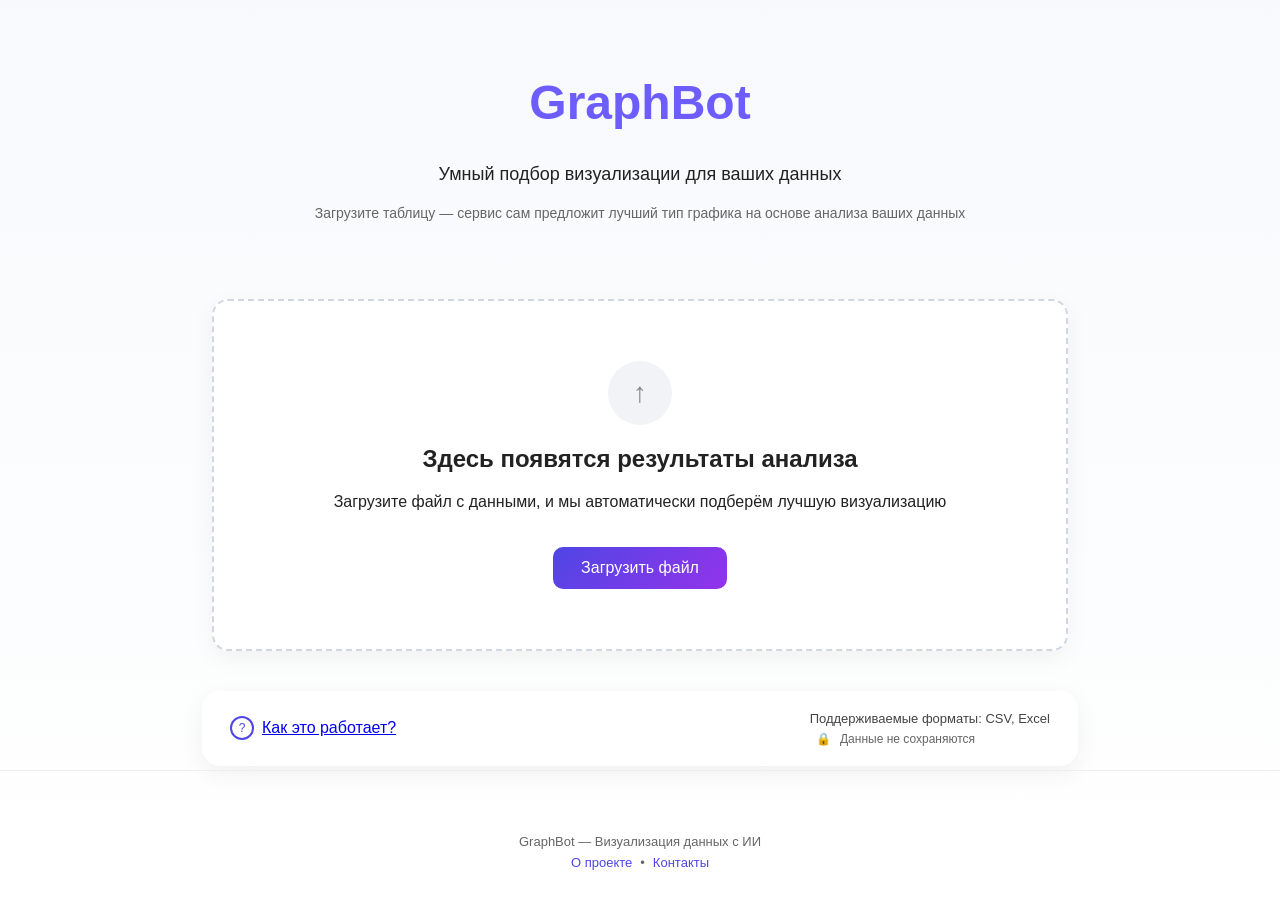
==== templates/index.html @ bb2b80c0 "cleaned up some files and folders" ====
<!DOCTYPE html>
<html lang="ru">
<head>
    <meta charset="UTF-8">
    <title>GraphBot</title>

    <!-- Подключение файла стилей, где описан внешний вид всех элементов -->
    <link rel="stylesheet" href="/static/style.css">

</head>
<body>

    <!-- Основной контейнер всей страницы (обёртка сайта) -->
    <div class="page">

        <!-- Верхний главный блок сайта с названием и описанием сервиса -->
        <section class="hero">

            <!-- Название сервиса (логотип текстом) -->
            <h1 class="logo">GraphBot</h1>

            <!-- Короткий слоган под названием -->
            <p class="tagline">Умный подбор визуализации для ваших данных</p>

            <!-- Подробное пояснение что делает сервис -->
            <p class="subtitle">
                Загрузите таблицу — сервис сам предложит лучший тип графика на основе анализа ваших данных
            </p>

        </section>

        <!-- Блок с большой карточкой загрузки данных -->
        <section class="upload-card">

            <!-- Карточка с пунктирной рамкой и кнопкой загрузки -->
            <div class="upload-box">

                <!-- Круглая иконка со стрелкой загрузки -->
                <div class="upload-icon">

                    <!-- Символ стрелки внутри иконки -->
                    <span class="arrow">↑</span>

                </div>

                <!-- Заголовок области результата -->
                <h2>Здесь появятся результаты анализа</h2>

                <!-- Описание что нужно сделать пользователю -->
                <p>Загрузите файл с данными, и мы автоматически подберём лучшую визуализацию</p>

                <!-- Кнопка открытия всплывающего окна загрузки -->
                <button class="upload-button" onclick="openModal()">Загрузить файл</button>

            </div>

        </section>

        <section class="loading-card" id="loadingCard">

            <div class="loader"></div>

            <h3>Анализируем данные...</h3>
            <p>Подбираем оптимальный тип графика</p>

        </section>

        <section class="result-card" id="resultCard" style="display:none;">

            <h2>Результаты анализа</h2>

        
            <div class="analysis-container">

                <!-- БЛОК ГРАФИКА -->
                <div id="chart-container" style="text-align:center; margin-bottom: 30px;">
                    <!-- сюда будет вставляться график -->
                </div>

                <!-- БЛОК КНОПОК -->
                <div id="chart-buttons" style="text-align:center;">
                    <!-- сюда генерируются кнопки -->
                </div>

            </div>


            <button class="download-btn">Скачать график</button>

            <!-- КНОПКИ УПРАВЛЕНИЯ — ВНУТРИ result-card -->
            <div class="chart-actions">
                <button>Другой тип</button>
                <button>Настроить цвета</button>
                <button>Исключить типы</button>
                <button class="primary">Новый файл</button>
            </div>

        </section>

        <!-- Нижняя информационная панель под карточкой -->
        <section class="info-bar">

            <!-- Левая часть панели — ссылка "Как это работает?" -->
            <div class="info-left">

                <!-- Кружок со знаком вопроса -->
                <span class="question-icon">?</span>

                <a href="how.html">Как это работает?</a>

            </div>

            <!-- Правая часть панели с форматами и безопасностью -->
            <div class="info-right">

                <!-- Текст поддерживаемых форматов файлов -->
                <span>Поддерживаемые форматы: CSV, Excel</span>

                <!-- Строка про безопасность данных -->
                <span class="secure">

                    <!-- Иконка замка -->
                    <span class="lock-icon">🔒</span>

                    Данные не сохраняются

                </span>

            </div>

        </section>

        <!-- Подвал сайта -->
        <footer class="footer">

            <!-- Название сервиса в подвале -->
            <p class="footer-title">GraphBot — Визуализация данных с ИИ</p>

            <!-- Ссылки на дополнительные страницы -->
            <div class="footer-links">

                <a href="#">О проекте</a>
                <span>•</span>
                <a href="#">Контакты</a>

            </div>

        </footer>

    </div>

    <!-- Затемнённый фон для модального окна загрузки -->
    <div class="modal-overlay" id="uploadModal">

        <!-- Само всплывающее окно -->
        <div class="modal">

            <!-- Верхняя панель модального окна -->
            <div class="modal-header">

                <!-- Заголовок окна -->
                <h3>Загрузить файл</h3>

                <!-- Кнопка закрытия (крестик) -->
                <span class="modal-close" onclick="closeModal()">✕</span>

            </div>

            <!-- Основная часть модального окна -->
            <div class="modal-body">

                <!-- Область drag & drop загрузки файла -->
                <div class="drop-zone">

                    <!-- Круглая иконка загрузки -->
                    <div class="drop-icon">⬆</div>

                    <!-- Основная надпись -->
                    <p class="drop-main">Перетащите файл сюда</p>

                    <!-- Альтернативный способ выбора файла -->
                    <p class="drop-sub">
                        или <span class="drop-link" onclick="openFile()">нажмите, чтобы выбрать файл</span>
                    </p>

                    <input type="file" id="fileInput" hidden accept=".csv,.xls,.xlsx">

                </div>

                <!-- Информация о форматах и ограничениях -->
                <p class="modal-info">
                    Поддерживаются файлы CSV и Excel (.xlsx, .xls)<br>
                    Максимальный размер файла: 10 MB
                </p>

            </div>

            <!-- Нижняя панель с кнопками -->
            <div class="modal-footer">

                <!-- Кнопка закрытия окна -->
                <button class="btn-cancel" onclick="closeModal()">Отмена</button>

                <!-- Кнопка подтверждения -->
                <button class="btn-primary">Продолжить</button>

            </div>

        </div>

    </div>

    <!-- Скрипты управления открытием и закрытием модального окна -->
    <script>

        let selectedFile = null

        function openModal() {
            document.getElementById("uploadModal").style.display = "flex"
        }

        function closeModal() {
            document.getElementById("uploadModal").style.display = "none"
        }

        function openFile() {
            document.getElementById("fileInput").click()
        }

        const dropZone = document.querySelector(".drop-zone")
        const fileInput = document.getElementById("fileInput")

        fileInput.addEventListener("change", e => {
            selectedFile = e.target.files[0]
            showFile(selectedFile)
        })

        dropZone.addEventListener("dragover", e => {
            e.preventDefault()
        })

        dropZone.addEventListener("drop", e => {
            e.preventDefault()
            selectedFile = e.dataTransfer.files[0]
            showFile(selectedFile)
        })

        async function showFile(file) {
            if (!file) return

            closeModal()

            document.querySelector(".upload-card").style.display = "none"
            document.getElementById("loadingCard").style.display = "block"

            const formData = new FormData()
            formData.append("file", file)

            const response = await fetch("/analyze", {
                method: "POST",
                body: formData
            })

            const data = await response.json()

            window.sessionId = data.session_id
            window.recommendations = data.recommendations

            document.getElementById("loadingCard").style.display = "none"
            document.getElementById("resultCard").style.display = "block"

            renderChartOptions()
        }

        function renderChartOptions() {

            const container = document.getElementById("chart-buttons")
            container.innerHTML = ""

            window.recommendations.forEach((rec, index) => {
                const card = document.createElement("button")
                card.type = "button"
                card.className = "chart-option-btn"
                card.onclick = () => buildChart(index)

                // Картинка (заготовка)
                const img = document.createElement("img")
                img.className = "chart-option-img"
                const iconMap = {
                    "bar_chart": "bar_chart.png",
                    "pie_chart": "pie_chart.png",
                    "histogram": "histogram.png",
                    "scatter_plot": "scatter_plot.png",
                    "boxplot": "boxplot.png",
                    "area_chart": "area_chart.png",
                    "bubble_chart": "bubble_chart.png",
                    "heatmap": "heatmap.png",
                    "line_chart": "line_chart.png",
                    "stacked_bar_chart": "stacked_bar_chart.png"
                }

                img.src = "static/icons/" + iconMap[rec.type]
                
                // Название
                const title = document.createElement("div")
                title.className = "chart-option-title"
                title.innerText = rec.type

                // Описание
                const desc = document.createElement("div")
                desc.className = "chart-option-desc"
                desc.innerText = rec.why

                card.appendChild(img)
                card.appendChild(title)
                card.appendChild(desc)

                container.appendChild(card)
            })

        }


        async function buildChart(index) {

            const response = await fetch("/build_chart", {
                method: "POST",
                headers: {
                    "Content-Type": "application/json"
                },
                body: JSON.stringify({
                    session_id: window.sessionId,
                    chart_index: index
                })
            })
            const blob = await response.blob()
            const url = URL.createObjectURL(blob)
            // const data = await response.json();

            const chartContainer = document.getElementById("chart-container");

            // УДАЛЯЕМ старый график
            chartContainer.innerHTML = "";

            // Создаем новый img
            const img = document.createElement("img");
            img.src = url; // защита от кэша
            img.style.maxWidth = "800px";
            img.style.borderRadius = "10px";

            chartContainer.appendChild(img);
        }


    </script>

</body>
</html>
---- static/style.css ----
/* Общие настройки страницы: убираем отступы браузера, задаём шрифт и фон */
body {
    margin: 0;
    font-family: Arial, sans-serif;
    background: linear-gradient(#f7f9fc, #ffffff); /* плавный светлый фон */
    color: #222; /* основной цвет текста */
}


/* Основной контейнер сайта — растягивается на весь экран и выстраивает блоки вертикально */
.page {
    min-height: 100vh;
    display: flex;
    flex-direction: column;
    align-items: center;
}


/* Верхний блок с названием и описанием */
.hero {
    text-align: center;       /* текст по центру */
    margin-top: 25px;         /* отступ сверху */
    max-width: 800px;         /* ограничение ширины */
    line-height: 1.6;         /* расстояние между строками */
}


/* Название ChartBot */
.logo {
    font-size: 48px;          /* крупный текст */
    color: #6d5dfc;           /* фиолетовый цвет */
    margin-bottom: 10px;
}


/* Короткий слоган */
.tagline {
    font-size: 18px;
    margin-bottom: 8px;
}


/* Дополнительное описание */
.subtitle {
    font-size: 14px;
    color: #666;              /* серый для мягкости */
}


/* Блок карточки загрузки */
.upload-card {
    margin-top: 60px;
}


/* Основная карточка загрузки файла */
.upload-box {
    border: 2px dashed #d0d7e2;          /* пунктирная рамка */
    border-radius: 16px;                /* скругление углов */
    padding: 60px 120px;                /* внутренние отступы */
    text-align: center;
    background: white;
    box-shadow: 0 8px 25px rgba(0,0,0,0.05); /* тень */
    max-width: 900px;
}


/* Круглая иконка загрузки */
.upload-icon {
    width: 64px;
    height: 64px;
    margin: 0 auto 20px;
    border-radius: 50%;        /* делает круг */
    background: #f1f3f7;
    display: flex;
    align-items: center;
    justify-content: center;
}


/* Стрелка внутри круга */
.upload-icon .arrow {
    font-size: 28px;
    color: #8b8b8b;
}


/* Кнопка "Загрузить файл" */
.upload-button {
    margin-top: 20px;
    background: linear-gradient(135deg, #4f46e5, #9333ea); /* градиент */
    border: none;
    color: white;
    padding: 12px 28px;
    border-radius: 10px;
    font-size: 16px;
    cursor: pointer;
}


/* Эффект наведения на кнопку */
.upload-button:hover {
    opacity: 0.9; /* немного прозрачнее */
}


/* Информационная панель под карточкой */
.info-bar {
    margin-top: 40px;
    width: 820px;
    background: white;
    padding: 20px 28px;
    border-radius: 18px;
    box-shadow: 0 8px 24px rgba(0,0,0,0.06);
    display: flex;
    justify-content: space-between;
    align-items: center;
}


/* Левая часть панели "Как это работает?" */
.info-left {
    display: flex;
    align-items: center;
    gap: 8px;
    color: #4f46e5;
    font-weight: 500;
    cursor: pointer;
}


/* Правая часть панели с форматами */
.info-right {
    display: flex;
    flex-direction: column;
    gap: 6px;
    font-size: 13px;
    color: #444;
}


/* Текст про безопасность данных */
.info-right .secure {
    color: #666;
    font-size: 12px;
}


/* Кружок с вопросом */
.question-icon {
    display: inline-flex;
    width: 20px;
    height: 20px;
    border-radius: 50%;
    border: 2px solid #4f46e5;
    color: #4f46e5;
    align-items: center;
    justify-content: center;
    font-size: 12px;
}


/* Отступ у иконки замка */
.lock-icon {
    margin: 0 6px;
}


/* Подвал сайта */
.footer {
    margin-top: auto;
    padding: 50px 0 30px;
    text-align: center;
    font-size: 13px;
    color: #666;
    border-top: 1px solid #eee;
    width: 100%;
}


/* Заголовок подвала */
.footer-title {
    font-weight: 500;
    margin-bottom: 6px;
}


/* Авторские права */
.footer-copy {
    margin-bottom: 8px;
}


/* Контейнер ссылок подвала */
.footer-links {
    display: flex;
    justify-content: center;
    gap: 8px;
}


/* Стили ссылок */
.footer-links a {
    color: #4f46e5;
    text-decoration: none;
}


/* Подчёркивание при наведении */
.footer-links a:hover {
    text-decoration: underline;
}


/* Затемнение фона при открытой модалке */
.modal-overlay {
    position: fixed;
    inset: 0;
    background: rgba(0,0,0,0.45);
    display: none;
    justify-content: center;
    align-items: center;
    z-index: 1000;
}


/* Окно загрузки файла */
.modal {
    background: white;
    width: 560px;
    border-radius: 16px;
    box-shadow: 0 20px 40px rgba(0,0,0,0.2);
    overflow: hidden;
}


/* Верхняя панель модального окна */
.modal-header {
    display: flex;
    justify-content: space-between;
    align-items: center;
    padding: 16px 20px;
    border-bottom: 1px solid #eee;
}


/* Кнопка закрытия */
.modal-close {
    cursor: pointer;
    font-size: 18px;
    color: #888;
}


/* Основное содержимое окна */
.modal-body {
    padding: 24px;
}


/* 👉 Зона перетаскивания файла (drag & drop) */
.drop-zone {
    transition: 0.2s ease;           /* плавное изменение цвета */
    border: 2px dashed #d0d7e2;      /* пунктирная рамка */
    border-radius: 14px;             /* скругление углов */
    padding: 50px;                   /* внутренний отступ */
    text-align: center;
}


/* Подсветка зоны при наведении */
.drop-zone:hover {
    border-color: #4f46e5;           /* рамка становится синей */
    background: #f5f7ff;             /* лёгкий синий фон */
}


/* Круглая иконка внутри дроп-зоны */
.drop-icon {
    width: 48px;
    height: 48px;
    border-radius: 50%;
    background: #eef2ff;
    display: flex;
    align-items: center;
    justify-content: center;
    margin: 0 auto 14px;
    color: #4f46e5;
    font-size: 22px;
}


/* Основный текст дроп-зоны */
.drop-main {
    font-weight: 500;
}


/* Второстепенный текст */
.drop-sub {
    font-size: 14px;
    color: #666;
}


/* Ссылка выбора файла */
.drop-link {
    color: #4f46e5;
    cursor: pointer;
}


/* Информация под дроп-зоной */
.modal-info {
    margin-top: 18px;
    font-size: 12px;
    color: #777;
    text-align: center;
}


/* Нижняя панель кнопок */
.modal-footer {
    display: flex;
    justify-content: flex-end;
    gap: 12px;
    padding: 16px 20px;
    border-top: 1px solid #eee;
}


/* Кнопка отмены */
.btn-cancel {
    background: none;
    border: none;
    color: #666;
    cursor: pointer;
}


/* Основная кнопка продолжения */
.btn-primary {
    background: linear-gradient(135deg, #4f46e5, #9333ea);
    border: none;
    color: white;
    padding: 10px 22px;
    border-radius: 10px;
    cursor: pointer;
}

/* ===============================
   Страница "Как это работает"
=================================*/

.how-page {
    max-width: 1100px;
    margin: 0 auto;
    padding: 60px 20px 100px;
}

/* Ссылка назад */
.back-link {
    color: #4f46e5;
    text-decoration: none;
    font-size: 14px;
}

    .back-link:hover {
        text-decoration: underline;
    }

/* Заголовок */
.how-hero {
    text-align: center;
    margin-top: 40px;
    margin-bottom: 60px;
}

    .how-hero h1 {
        font-size: 42px;
        color: #6d5dfc;
    }

    .how-hero p {
        color: #666;
    }

/* Сетка шагов */
.steps {
    display: grid;
    grid-template-columns: repeat(2, 1fr);
    gap: 24px;
}


/* Иконка шага */
.step-icon {
    width: 64px;
    height: 64px;
    border-radius: 16px;
    display: flex;
    align-items: center;
    justify-content: center;
    font-size: 28px;
    color: white;
    flex-shrink: 0;
}

    .step-icon.blue {
        background: linear-gradient(135deg, #3b82f6, #2563eb);
    }

    .step-icon.purple {
        background: linear-gradient(135deg, #9333ea, #7e22ce);
    }

    .step-icon.pink {
        background: linear-gradient(135deg, #ec4899, #db2777);
    }

    .step-icon.orange {
        background: linear-gradient(135deg, #f97316, #ea580c);
    }


/* Почему ChartBot */
.why-block {
    margin-top: 80px;
    text-align: center;
}

.why-items {
    margin-top: 40px;
    display: flex;
    justify-content: space-between;
    gap: 24px;
}

.why-item {
    padding: 20px;
    flex: 1;
}

.why-icon {
    font-size: 28px;
    margin-bottom: 12px;
}

/* Кнопка */
.try-button {
    margin-top: 40px;
    background: linear-gradient(135deg, #4f46e5, #9333ea);
    border: none;
    color: white;
    padding: 14px 36px;
    border-radius: 14px;
    cursor: pointer;
    font-size: 16px;
}

.how-title {
    text-align: center;
    font-size: 48px;
    font-weight: 700;
    color: #6d5dfc;
    margin-bottom: 12px;
}

.how-subtitle {
    text-align: center;
    font-size: 18px;
    color: #666;
    margin-bottom: 50px;
}

.step-card {
    background: white;
    padding: 30px;
    border-radius: 20px;
    box-shadow: 0 10px 25px rgba(0,0,0,0.06);
    display: flex;
    gap: 20px;
    align-items: flex-start;
}

.step-number {
    font-size: 31px;
    font-weight: 800;
    color: #d1d9e6;
}

.step-title {
    font-size: 22px;
    font-weight: 600;
    margin-bottom: 6px;
}

.step-text {
    font-size: 15px;
    color: #666;
    line-height: 1.6;
}

.step-header {
    display: flex;
    align-items: center;
    gap: 10px;
}
.why-card {
    background: white;
    padding: 36px 40px;
    border-radius: 22px;
    box-shadow: 0 10px 30px rgba(0,0,0,0.06);
}

.why-grid {
    margin-top: 28px;
    display: grid;
    grid-template-columns: repeat(3, 1fr);
    gap: 28px;
}

.why-circle {
    width: 48px;
    height: 48px;
    border-radius: 50%;
    background: #f1f3ff;
    display: flex;
    align-items: center;
    justify-content: center;
    font-size: 22px;
    margin: 0 auto 14px;
}

.why-item p {
    color: #888;
    line-height: 1.45;
    font-size: 12.5px;
}

.result-card {
    margin-top: 60px;
    background: white;
    padding: 40px;
    border-radius: 22px;
    box-shadow: 0 10px 30px rgba(0,0,0,0.06);
    width: 900px;
}

.result-explain {
    background: #f1f6ff;
    border-radius: 12px;
    padding: 14px;
    margin: 20px 0;
    color: #333;
}

.chart-placeholder {
    height: 300px;
    border-radius: 14px;
    background: #f5f5f5;
    display: flex;
    align-items: center;
    justify-content: center;
    color: #888;
    font-size: 18px;
}

.result-card {
    background: white;
    padding: 32px;
    border-radius: 22px;
    box-shadow: 0 10px 30px rgba(0,0,0,0.06);
    max-width: 900px;
    margin: 40px auto;
}

.result-reason {
    background: #f3f7ff;
    border: 1px solid #cfe0ff;
    padding: 16px;
    border-radius: 12px;
    margin-bottom: 24px;
    font-size: 14px;
}

.result-chart {
    height: 360px;
    border-radius: 16px;
    background: #f6f7fb;
    display: flex;
    align-items: center;
    justify-content: center;
    color: #777;
}

.download-btn {
    margin-top: 16px;
    background: #4f46e5;
    color: white;
    border: none;
    padding: 10px 20px;
    border-radius: 10px;
    cursor: pointer;
}

/* Контейнер кнопок */
#chart-buttons {
    display: flex;
    flex-wrap: wrap;          /* перенос на новую строку */
    justify-content: center;  /* выравнивание по центру */
    gap: 20px;                /* расстояние между карточками */
    margin-top: 30px;
}

    /* Карточка-кнопка */
    .chart-option-btn {
        width: 200px;
        height: 240px;

        background: white;
        border-radius: 12px;
        border: 1px solid #e8e8e8;

        padding: 18px;
        cursor: pointer;

        display: flex;
        flex-direction: column;
        align-items: center;

        transition: all 0.25s ease;

        /* Убираем стандартный стиль кнопки */
        outline: none;
    }

    /* Hover */
    .chart-option-btn:hover {
        transform: translateY(-6px);
        box-shadow: 0 12px 28px rgba(0,0,0,0.08);
        border-color: #6d5dfc;
    }

    /* Картинка */
    .chart-option-img {
        width: 120px;
        height: 100px;
        object-fit: contain;
        margin-bottom: 14px;
        max-width: 120px;
        max-height: 100px;
    }
    /* Заголовок */
    .chart-option-title {
        font-size: 14px;
        font-weight: 600;
        color: #000;
        text-align: center;
        margin-bottom: 8px;
    }

    /* Описание */
    .chart-option-desc {
        font-size: 12px;
        color: #777;
        text-align: center;
        line-height: 1.4;
    }

.chart-actions {
    display: flex;
    gap: 12px;
    justify-content: center;
    margin-top: 30px;
}

    .chart-actions button {
        padding: 12px 20px;
        border-radius: 12px;
        border: 1px solid #ddd;
        background: white;
        cursor: pointer;
        font-size: 14px;
    }

        .chart-actions button:hover {
            background: #f3f5ff;
        }

    .chart-actions .primary {
        background: linear-gradient(135deg, #4f46e5, #9333ea);
        color: white;
        border: none;
    }

    .chart-actions button:hover {
        background: #f5f5f5;
    }

    .chart-actions .primary:hover {
        background: linear-gradient(135deg, #4338ca, #7e22ce);
        opacity: 1;
    }

.loading-card {
    display: none;
    margin-top: 60px;
    background: white;
    padding: 50px;
    border-radius: 22px;
    box-shadow: 0 10px 30px rgba(0,0,0,0.06);
    text-align: center;
    width: 600px;
}

.loader {
    width: 60px;
    height: 60px;
    border: 6px solid #eee;
    border-top: 6px solid #6d5dfc;
    border-radius: 50%;
    animation: spin 1s linear infinite;
    margin: 0 auto 20px;
}

@keyframes spin {
    from {
        transform: rotate(0deg);
    }

    to {
        transform: rotate(360deg);
    }
}
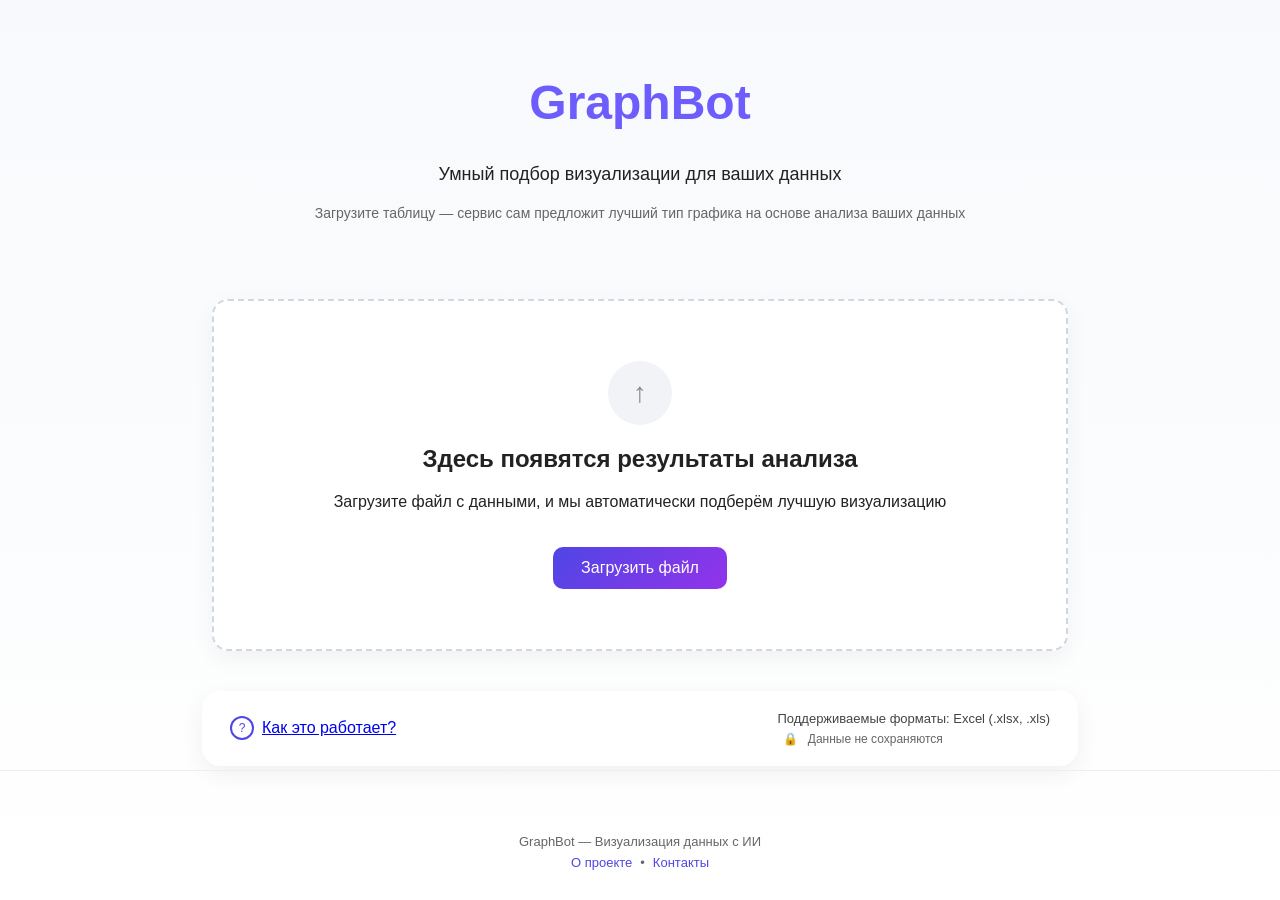
==== commit a97edd11: "updated README.md" ====
--- a/templates/index.html
+++ b/templates/index.html
@@ -114,7 +114,7 @@
             <div class="info-right">
 
                 <!-- Текст поддерживаемых форматов файлов -->
-                <span>Поддерживаемые форматы: CSV, Excel</span>
+                <span>Поддерживаемые форматы: Excel (.xlsx, .xls)</span>
 
                 <!-- Строка про безопасность данных -->
                 <span class="secure">
@@ -183,13 +183,13 @@
                         или <span class="drop-link" onclick="openFile()">нажмите, чтобы выбрать файл</span>
                     </p>
 
-                    <input type="file" id="fileInput" hidden accept=".csv,.xls,.xlsx">
+                    <input type="file" id="fileInput" hidden accept=".xls,.xlsx">
 
                 </div>
 
                 <!-- Информация о форматах и ограничениях -->
                 <p class="modal-info">
-                    Поддерживаются файлы CSV и Excel (.xlsx, .xls)<br>
+                    Поддерживаются файлы Excel (.xlsx, .xls)<br>
                     Максимальный размер файла: 10 MB
                 </p>
 
